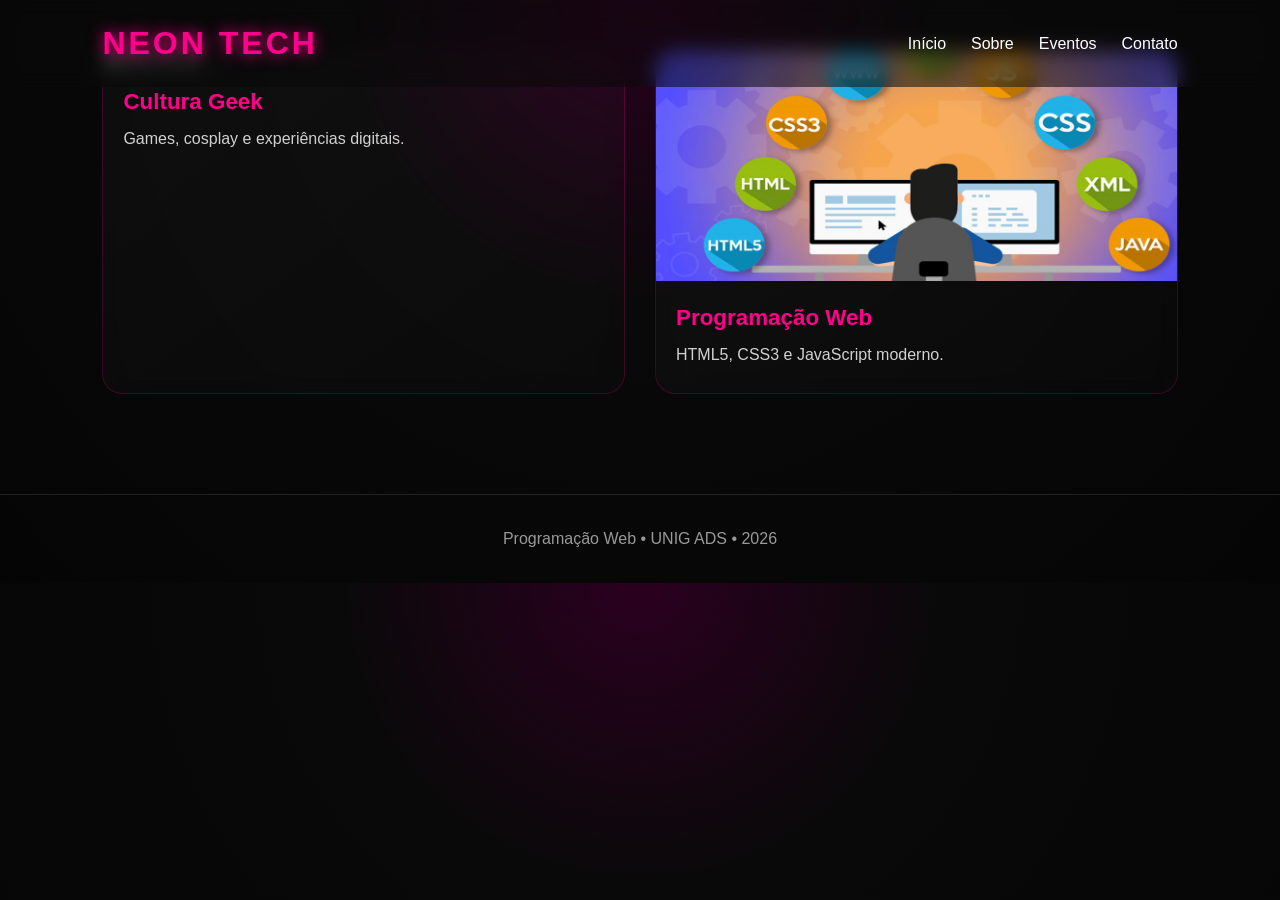
==== eventos.html @ 202f874a "Create eventos.html" ====
<!DOCTYPE html>
<html lang="pt-BR">

<head>

    <meta charset="UTF-8">

    <meta name="viewport"
          content="width=device-width, initial-scale=1.0">

    <title>
        Eventos • Neon Tech
    </title>

    <link rel="stylesheet"
          href="style.css">

</head>

<body>

<header class="navbar">

    <h1 class="logo">
        NEON TECH
    </h1>

    <nav>

        <a href="index.html">Início</a>
        <a href="sobre.html">Sobre</a>
        <a href="eventos.html">Eventos</a>
        <a href="contato.html">Contato</a>

    </nav>

</header>

<section class="cards">

    <div class="card">

        <img src="assets/images/geek-event.jpg"
             alt="Geek Event">

        <h4>

            Cultura Geek

        </h4>

        <p>

            Games, cosplay e experiências digitais.

        </p>

    </div>

    <div class="card">

        <img src="assets/images/programacao-web.jpg"
             alt="Programação Web">

        <h4>

            Programação Web

        </h4>

        <p>

            HTML5, CSS3 e JavaScript moderno.

        </p>

    </div>

</section>

<footer>

    <p>

        Programação Web • UNIG ADS • 2026

    </p>

</footer>

<script src="script.js"></script>

</body>

</html>
---- style.css ----
/* RESET */

*{
    margin:0;
    padding:0;
    box-sizing:border-box;
}

/* BODY */

body{

    font-family:Arial, Helvetica, sans-serif;

    background:
    radial-gradient(circle at top,
    #2b0020 0%,
    #090909 35%,
    #050505 100%);

    color:white;

    overflow-x:hidden;

    scroll-behavior:smooth;
}

/* NAVBAR */

.navbar{

    width:100%;

    display:flex;
    justify-content:space-between;
    align-items:center;

    padding:25px 8%;

    position:fixed;

    background:rgba(10,10,10,0.55);

    backdrop-filter:blur(10px);

    z-index:1000;
}

.logo{

    color:#ff008c;

    letter-spacing:3px;

    text-shadow:0 0 15px #ff008c;
}

nav{

    display:flex;

    gap:25px;
}

nav a{

    color:white;

    text-decoration:none;

    transition:0.3s;
}

nav a:hover{

    color:#ff008c;
}

/* HERO */

.hero{

    min-height:100vh;

    display:flex;

    align-items:center;

    padding:120px 8%;

    background:
    linear-gradient(rgba(0,0,0,0.7),
    rgba(0,0,0,0.8));
    
    position:relative;

    overflow:hidden;
}

.hero-content{
    max-width:700px;
}

.tag{

    color:#ff008c;

    letter-spacing:2px;
}

.hero h2{

    font-size:4rem;

    line-height:1.1;

    margin:20px 0;
}

.hero p{

    color:#cfcfcf;

    line-height:1.8;

    margin-bottom:30px;
}

.hero button{

    padding:15px 35px;

    border:none;

    border-radius:10px;

    background:#ff008c;

    color:white;

    font-weight:bold;

    cursor:pointer;

    transition:0.3s;

    box-shadow:0 0 20px #ff008c;
}

.hero button:hover{

    transform:scale(1.05);
}

/* SOBRE */

.sobre{

    display:grid;

    grid-template-columns:1fr 1fr;

    gap:60px;

    align-items:center;

    padding:100px 8%;
}

.sobre-texto h3{

    color:#ff008c;

    font-size:2.5rem;

    margin-bottom:25px;

    text-shadow:0 0 15px #ff008c55;
}

.sobre-texto p{

    color:#d1d1d1;

    line-height:1.9;

    margin-bottom:20px;
}

.sobre-imagem img{

    width:100%;

    border-radius:20px;

    border:2px solid #ff008c44;

    box-shadow:0 0 30px #ff008c33;
}

/* CARDS */

.cards{

    padding:50px 8% 100px;

    display:grid;

    grid-template-columns:
    repeat(auto-fit, minmax(280px,1fr));

    gap:30px;
}

.card{

    background:#101010;

    border:1px solid #ff008c33;

    border-radius:20px;

    overflow:hidden;

    transition:0.4s;
}

.card:hover{

    transform:translateY(-10px);

    box-shadow:0 0 25px #ff008c55;
}

.card img{

    width:100%;

    height:230px;

    object-fit:cover;
}

.card h4{

    color:#ff008c;

    font-size:1.4rem;

    padding:20px 20px 10px;
}

.card p{

    color:#d1d1d1;

    padding:0 20px 25px;

    line-height:1.7;
}

/* FOOTER */

footer{

    padding:35px;

    text-align:center;

    border-top:1px solid #222;

    color:#999;
}

/* RESPONSIVO */

@media(max-width:900px){

    .navbar{

        flex-direction:column;

        gap:20px;
    }

    .hero h2{

        font-size:2.8rem;
    }

    .sobre{

        grid-template-columns:1fr;
    }

}
@media(max-width:900px){

    .navbar{

        flex-direction:column;

        gap:20px;
    }

    .hero h2{

        font-size:2.8rem;
    }

    .sobre{

        grid-template-columns:1fr;
    }

}

/* ================================= */
/* GLOW BACKGROUND */
/* ================================= */

.hero::before{

    content:"";

    position:absolute;

    width:500px;
    height:500px;

    background:#ff008c;

    border-radius:50%;

    filter:blur(180px);

    opacity:0.18;

    top:-150px;
    right:-100px;
}

/* ================================= */
/* GLASS EFFECT */
/* ================================= */

.card{

    backdrop-filter:blur(10px);

    background:
    linear-gradient(
        145deg,
        rgba(255,255,255,0.03),
        rgba(255,255,255,0.01)
    );
}
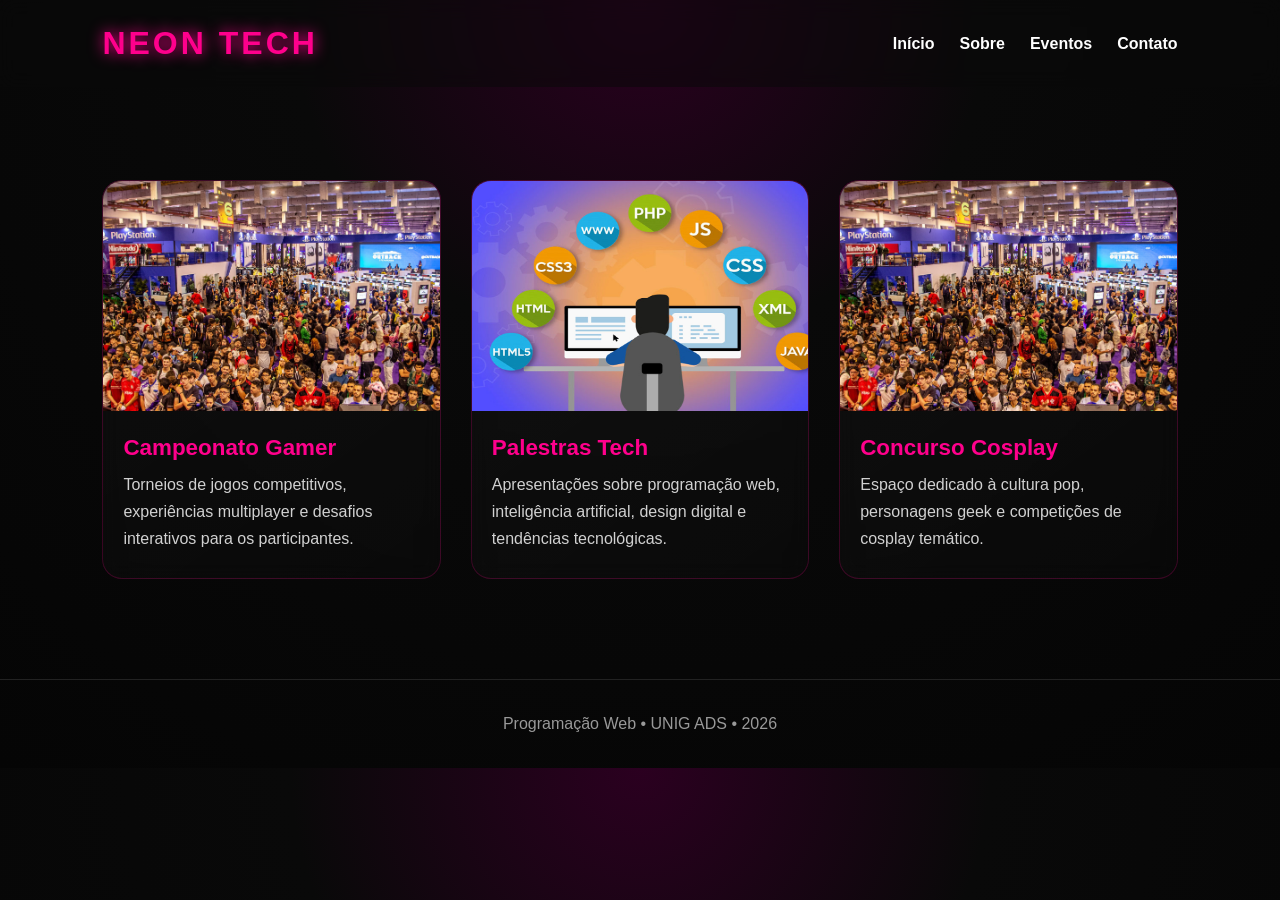
==== commit af65e324: "Update eventos.html" ====
--- a/eventos.html
+++ b/eventos.html
@@ -38,6 +38,8 @@
 
 <section class="cards">
 
+    <!-- CARD 1 -->
+
     <div class="card">
 
         <img src="assets/images/geek-event.jpg"
@@ -45,17 +47,21 @@
 
         <h4>
 
-            Cultura Geek
+            Campeonato Gamer
 
         </h4>
 
         <p>
 
-            Games, cosplay e experiências digitais.
+            Torneios de jogos competitivos,
+            experiências multiplayer e desafios
+            interativos para os participantes.
 
         </p>
 
     </div>
+
+    <!-- CARD 2 -->
 
     <div class="card">
 
@@ -64,13 +70,38 @@
 
         <h4>
 
-            Programação Web
+            Palestras Tech
 
         </h4>
 
         <p>
 
-            HTML5, CSS3 e JavaScript moderno.
+            Apresentações sobre programação web,
+            inteligência artificial, design digital
+            e tendências tecnológicas.
+
+        </p>
+
+    </div>
+
+    <!-- CARD 3 -->
+
+    <div class="card">
+
+        <img src="assets/images/geek-event.jpg"
+             alt="Cosplay">
+
+        <h4>
+
+            Concurso Cosplay
+
+        </h4>
+
+        <p>
+
+            Espaço dedicado à cultura pop,
+            personagens geek e competições
+            de cosplay temático.
 
         </p>
 
--- a/style.css
+++ b/style.css
@@ -1,4 +1,6 @@
+/* ================================= */
 /* RESET */
+/* ================================= */
 
 *{
     margin:0;
@@ -6,7 +8,9 @@
     box-sizing:border-box;
 }
 
+/* ================================= */
 /* BODY */
+/* ================================= */
 
 body{
 
@@ -25,7 +29,9 @@
     scroll-behavior:smooth;
 }
 
+/* ================================= */
 /* NAVBAR */
+/* ================================= */
 
 .navbar{
 
@@ -39,6 +45,9 @@
 
     position:fixed;
 
+    top:0;
+    left:0;
+
     background:rgba(10,10,10,0.55);
 
     backdrop-filter:blur(10px);
@@ -69,14 +78,20 @@
     text-decoration:none;
 
     transition:0.3s;
+
+    font-weight:bold;
 }
 
 nav a:hover{
 
     color:#ff008c;
-}
-
+
+    text-shadow:0 0 10px #ff008c;
+}
+
+/* ================================= */
 /* HERO */
+/* ================================= */
 
 .hero{
 
@@ -88,17 +103,45 @@
 
     padding:120px 8%;
 
+    position:relative;
+
+    overflow:hidden;
+
     background:
-    linear-gradient(rgba(0,0,0,0.7),
-    rgba(0,0,0,0.8));
-    
+    linear-gradient(
+        rgba(0,0,0,0.75),
+        rgba(0,0,0,0.88)
+    );
+}
+
+.hero::before{
+
+    content:"";
+
+    position:absolute;
+
+    width:500px;
+    height:500px;
+
+    background:#ff008c;
+
+    border-radius:50%;
+
+    filter:blur(180px);
+
+    opacity:0.18;
+
+    top:-150px;
+    right:-100px;
+}
+
+.hero-content{
+
+    max-width:700px;
+
     position:relative;
 
-    overflow:hidden;
-}
-
-.hero-content{
-    max-width:700px;
+    z-index:2;
 }
 
 .tag{
@@ -106,6 +149,8 @@
     color:#ff008c;
 
     letter-spacing:2px;
+
+    font-weight:bold;
 }
 
 .hero h2{
@@ -124,6 +169,8 @@
     line-height:1.8;
 
     margin-bottom:30px;
+
+    font-size:1.1rem;
 }
 
 .hero button{
@@ -150,9 +197,13 @@
 .hero button:hover{
 
     transform:scale(1.05);
-}
-
-/* SOBRE */
+
+    box-shadow:0 0 35px #ff008c;
+}
+
+/* ================================= */
+/* PÁGINA SOBRE */
+/* ================================= */
 
 .sobre{
 
@@ -164,7 +215,7 @@
 
     align-items:center;
 
-    padding:100px 8%;
+    padding:180px 8% 100px;
 }
 
 .sobre-texto h3{
@@ -185,6 +236,8 @@
     line-height:1.9;
 
     margin-bottom:20px;
+
+    font-size:1.05rem;
 }
 
 .sobre-imagem img{
@@ -198,11 +251,13 @@
     box-shadow:0 0 30px #ff008c33;
 }
 
+/* ================================= */
 /* CARDS */
+/* ================================= */
 
 .cards{
 
-    padding:50px 8% 100px;
+    padding:180px 8% 100px;
 
     display:grid;
 
@@ -214,137 +269,13 @@
 
 .card{
 
-    background:#101010;
+    overflow:hidden;
+
+    border-radius:20px;
 
     border:1px solid #ff008c33;
 
-    border-radius:20px;
-
-    overflow:hidden;
-
     transition:0.4s;
-}
-
-.card:hover{
-
-    transform:translateY(-10px);
-
-    box-shadow:0 0 25px #ff008c55;
-}
-
-.card img{
-
-    width:100%;
-
-    height:230px;
-
-    object-fit:cover;
-}
-
-.card h4{
-
-    color:#ff008c;
-
-    font-size:1.4rem;
-
-    padding:20px 20px 10px;
-}
-
-.card p{
-
-    color:#d1d1d1;
-
-    padding:0 20px 25px;
-
-    line-height:1.7;
-}
-
-/* FOOTER */
-
-footer{
-
-    padding:35px;
-
-    text-align:center;
-
-    border-top:1px solid #222;
-
-    color:#999;
-}
-
-/* RESPONSIVO */
-
-@media(max-width:900px){
-
-    .navbar{
-
-        flex-direction:column;
-
-        gap:20px;
-    }
-
-    .hero h2{
-
-        font-size:2.8rem;
-    }
-
-    .sobre{
-
-        grid-template-columns:1fr;
-    }
-
-}
-@media(max-width:900px){
-
-    .navbar{
-
-        flex-direction:column;
-
-        gap:20px;
-    }
-
-    .hero h2{
-
-        font-size:2.8rem;
-    }
-
-    .sobre{
-
-        grid-template-columns:1fr;
-    }
-
-}
-
-/* ================================= */
-/* GLOW BACKGROUND */
-/* ================================= */
-
-.hero::before{
-
-    content:"";
-
-    position:absolute;
-
-    width:500px;
-    height:500px;
-
-    background:#ff008c;
-
-    border-radius:50%;
-
-    filter:blur(180px);
-
-    opacity:0.18;
-
-    top:-150px;
-    right:-100px;
-}
-
-/* ================================= */
-/* GLASS EFFECT */
-/* ================================= */
-
-.card{
 
     backdrop-filter:blur(10px);
 
@@ -355,3 +286,192 @@
         rgba(255,255,255,0.01)
     );
 }
+
+.card:hover{
+
+    transform:translateY(-10px);
+
+    box-shadow:0 0 25px #ff008c55;
+}
+
+.card img{
+
+    width:100%;
+
+    height:230px;
+
+    object-fit:cover;
+}
+
+.card h4{
+
+    color:#ff008c;
+
+    font-size:1.4rem;
+
+    padding:20px 20px 10px;
+}
+
+.card p{
+
+    color:#d1d1d1;
+
+    padding:0 20px 25px;
+
+    line-height:1.7;
+}
+
+/* ================================= */
+/* FORMULÁRIO */
+/* ================================= */
+
+.formulario{
+
+    padding:180px 8% 100px;
+}
+
+.formulario-container{
+
+    max-width:700px;
+
+    margin:auto;
+
+    padding:50px;
+
+    border-radius:25px;
+
+    background:
+    linear-gradient(
+        145deg,
+        rgba(255,255,255,0.03),
+        rgba(255,255,255,0.01)
+    );
+
+    border:1px solid #ff008c33;
+
+    backdrop-filter:blur(12px);
+
+    box-shadow:0 0 30px #ff008c11;
+}
+
+.formulario h3{
+
+    color:#ff008c;
+
+    font-size:2.5rem;
+
+    margin-bottom:30px;
+
+    text-align:center;
+}
+
+.form-group{
+
+    margin-bottom:25px;
+}
+
+.form-group input,
+.form-group textarea{
+
+    width:100%;
+
+    padding:18px;
+
+    border-radius:12px;
+
+    border:1px solid #ff008c44;
+
+    background:#0d0d0d;
+
+    color:white;
+
+    outline:none;
+
+    font-size:1rem;
+}
+
+.form-group textarea{
+
+    resize:none;
+
+    height:150px;
+}
+
+.formulario button{
+
+    width:100%;
+
+    padding:18px;
+
+    border:none;
+
+    border-radius:12px;
+
+    background:#ff008c;
+
+    color:white;
+
+    font-weight:bold;
+
+    cursor:pointer;
+
+    transition:0.3s;
+
+    box-shadow:0 0 20px #ff008c55;
+}
+
+.formulario button:hover{
+
+    transform:translateY(-3px);
+
+    box-shadow:0 0 35px #ff008c99;
+}
+
+/* ================================= */
+/* FOOTER */
+/* ================================= */
+
+footer{
+
+    padding:35px;
+
+    text-align:center;
+
+    border-top:1px solid #222;
+
+    color:#999;
+}
+
+/* ================================= */
+/* RESPONSIVO */
+/* ================================= */
+
+@media(max-width:900px){
+
+    .navbar{
+
+        flex-direction:column;
+
+        gap:20px;
+    }
+
+    .hero{
+
+        text-align:center;
+    }
+
+    .hero h2{
+
+        font-size:2.8rem;
+    }
+
+    .sobre{
+
+        grid-template-columns:1fr;
+    }
+
+    .cards{
+
+        grid-template-columns:1fr;
+    }
+}
